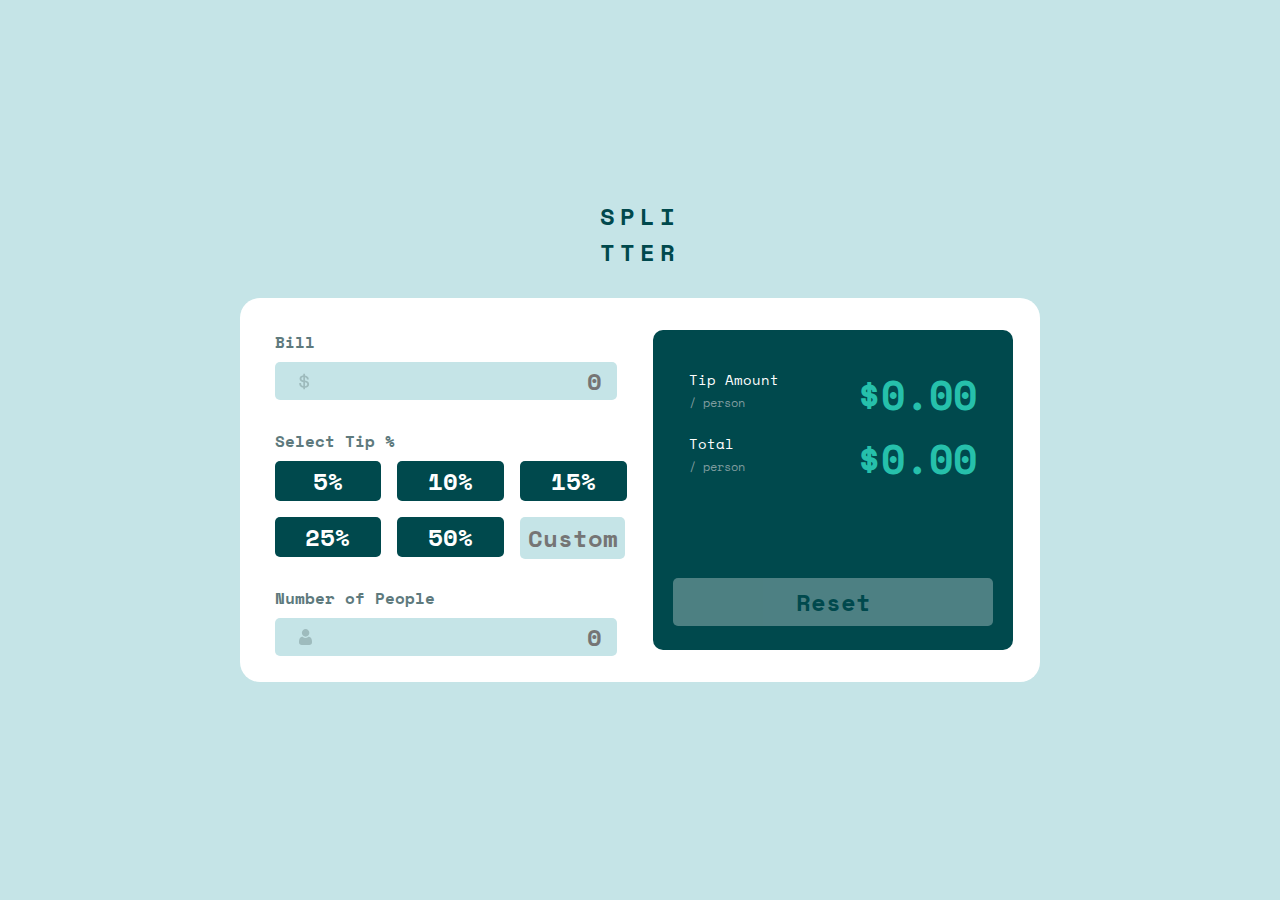
==== TipCalc.html @ fdb8e980 "Add files via upload" ====
<!DOCTYPE html>
<html lang="en">
<head>
    <meta charset="UTF-8">
    <meta http-equiv="X-UA-Compatible" content="IE=edge">
    <meta name="viewport" content="width=device-width, initial-scale=1.0">
    <title>Tip Calculator</title>
    <link rel="stylesheet" href="TipStyle.css">
    <link rel="shortcut icon" type="image/x-icon" href="tip-calculator-app-main/images/favicon-32x32.png">
    <link rel="preconnect" href="https://fonts.googleapis.com">
    <link rel="preconnect" href="https://fonts.gstatic.com" crossorigin>
    <link href="https://fonts.googleapis.com/css2?family=Space+Mono:wght@400;700&display=swap" rel="stylesheet">
</head>
<body>
    <div class="container">
        <main>
            <div class="title-container">
                <p class="title">spli</p>
                <p class="title">tter</p>
            </div>
            <div class="content-container">
                <div class="info-container">
                    <div class="bill-container">
                        <label for="bill">Bill</label><br />
                        <div class="input-container">
                            <input type="number" id="bill" name="total-bill" placeholder="0">
                        </div>
                    </div>
                    <div class="select-container">
                        <label for="select">Select Tip %</label>
                        <div class="tip-percent-container">
                            <button class="btn-5 btn" value="1.05">5%</button>
                            <button class="btn-10 btn" value="1.10">10%</button>
                            <button class="btn-15 btn" value="1.15">15%</button>
                            <button class="btn-25 btn" value="1.25">25%</button>
                            <button class="btn-50 btn" value="1.50">50%</button>
                            <input type="number" class="custom-tip" placeholder="Custom">
                        </div>
                    </div>
                    <div class="num-people-container">
                        <label for="people">Number of People</label><br />
                        <div class="input-container">
                            <input type="number" id="num-people" pattern="[0-9]" name="total-people" placeholder="0">
                        </div>
                    </div>
                </div>
                <div class="output-container">
                    <div class="output-center">
                        <div class="tip-amount-container">
                            <div class="amount-person">
                                <p>Tip Amount</p>
                                <p>/ person</p>
                            </div>
                            <span id="amount-tip">$0.00</span>
                        </div>
                        <div class="total-amount-container">
                            <div class="total-person">
                                <p>Total</p>
                                <p>/ person</p>
                            </div>
                            <span id="amount-total">$0.00</span>
                        </div>
                        <button type="reset">Reset</button>
                    </div>
                </div>
            </div>
        </main>
    </div>
</body>
</html>
---- TipStyle.css ----
body, html {
    padding: 0px;
    margin: 0px;
    box-sizing: border-box;
}

:root {
    --strong-cyan: hsl(172, 67%, 45%);
    --very-dark-cyan: hsl(183, 100%, 15%);
    --dark-grayish-cyan: hsl(186, 14%, 43%);
    --dark-grayish-cyan-2: hsl(184, 14%, 56%);
    --light-grayish-cyan: hsl(185, 41%, 84%);
    --light-grayish-cyan-2: hsl(189, 41%, 97%);
    --white: hsl(0, 0%, 100%);
    --space-mono: "Space Mono";
}

.container {
    width: 100%;
    height: 100vh;
    display: grid;
    place-items: center;
    background-color: var(--light-grayish-cyan);
}

main {
    width: 50rem;
    height: 32rem;
    display: flex;
    flex-direction: column;
    align-items: center;
}

.title-container {
    width: 5rem;
    height: 5rem;
    display: flex;
    justify-content: center;
    flex-direction: column;
}

.title {
    font-family: var(--space-mono);
    font-size: 24px;
    font-weight: bold;
    text-transform: uppercase;
    letter-spacing: 5px;
    color: var(--very-dark-cyan);
    margin: 0;
}

.content-container {
    background-color: var(--white);
    width: 100%;
    height: 75%;
    margin: auto;
    border: hidden;
    border-radius: 20px;
    display: flex;
    justify-content: space-evenly;
    align-items: center;
}

.info-container {
    width: 22.5rem; height: 20rem;
    display: flex;
    flex-direction: column;
    justify-content: space-between
}

.bill-container {
    height: 4;
    padding-left: 0.5rem;
}

.input-container {
    margin-top: 0.5rem;
    width: 95%;
    background-color: var(--light-grayish-cyan);
    border-radius: 5px;
    padding-left: 0.5rem;
}

.select-container {
    height: 8rem;
    padding-left: 0.5rem;
}

.num-people-container {
    height: 4rem;
    padding-left: 0.5rem;
}

label {
    font-family: var(--space-mono); font-size: px; font-weight: bold;
    color: var(--dark-grayish-cyan);
}

input::-webkit-outer-spin-button,
input::-webkit-inner-spin-button {
    -webkit-appearance: none;
    margin: 0;
}

input[type="number"] {
    background-color: var(--light-grayish-cyan); color: var(--very-dark-cyan);
    text-align: right;
    border: none;
    outline: none;
    width: 95%;
    font-size: 24px; font-family: var(--space-mono); font-weight: bold;
}

input[type="number"]:hover {
    cursor: pointer;
    background-color: var(--light-grayish-cyan-2);
}

#bill {
    background: url("./tip-calculator-app-main/images/icon-dollar.svg");
    background-repeat: no-repeat;
    background-position: 1rem 50%;
}

.input-container:hover {
    outline: 2px solid var(--strong-cyan);
    cursor: pointer;
    background-color: var(--light-grayish-cyan-2);
}

.tip-percent-container {
    margin-top: 0.5rem;
    height: 6rem;
    display: grid;
    grid-template-areas: 
        'b5 b10 b15'
        'b25 b50 custom';
    grid-gap: 1rem;
}

.btn, .custom-tip {
    width: calc(20rem / 3); height: calc(5rem / 2);
    background-color: var(--very-dark-cyan); color: var(--white);
    border: none; border-radius: 5px;
    font-size: 24px; font-family: var(--space-mono); font-weight: bold;
}

.btn:hover {
    cursor: pointer;
    background-color: hsla(172, 67%, 45%, 0.7);
    color: var(--very-dark-cyan);
}

.custom-tip:hover {
    cursor: pointer;
    outline: 2px solid var(--strong-cyan);
    background-color: var(--light-grayish-cyan-2);
}

.btn-5 {
    grid-area: b5;
}

.btn-10 {
    grid-area: b10;
}

.btn-15 {
    grid-area: b15;
}

.btn-25 {
    grid-area: b25;
}

.btn-50 {
    grid-area: b50;
}

.tip-percent-container .custom-tip {
    grid-area: custom;
    text-align: center;
}

#num-people {
    background-image: url("./tip-calculator-app-main/images/icon-person.svg");
    background-repeat: no-repeat;
    background-position: 1rem 50%;
}

.output-container {
    width: 22.5rem; height: 20rem;
    background-color: var(--very-dark-cyan);
    border-radius: 10px;
    display: grid; place-items: center;

}

.output-center {
    width: 20rem; height: 16rem;
}

.output-center span {
    font-size: 40px; font-family: var(--space-mono); font-weight: bold;
    color: var(--strong-cyan);
}

.tip-amount-container, .total-amount-container {
    width: 18rem; height: 4rem;
    margin: auto;
    display: flex;
    flex-direction: row;
    justify-content: space-between; align-items: center;
}

.amount-person p:first-of-type, .total-person p:first-of-type{
    font-size: 14px; font-family: var(--space-mono); font-weight: 500;
    color: var(--white);
    line-height: 0;
}

.amount-person p:nth-of-type(2), .total-person p:nth-of-type(2) {
    font-size: 12px; font-family: var(--space-mono); font-weight: 500;
    color: var(--dark-grayish-cyan-2);
}

button[type="reset"] {
    font-size: 24px; font-family: var(--space-mono); font-weight: bold;
    color: var(--very-dark-cyan); background-color: var(--white);
    opacity: 0.3;
    width: 100%; height: 3rem;
    border: none; border-radius: 5px;
    margin-top: 5.5rem;
}
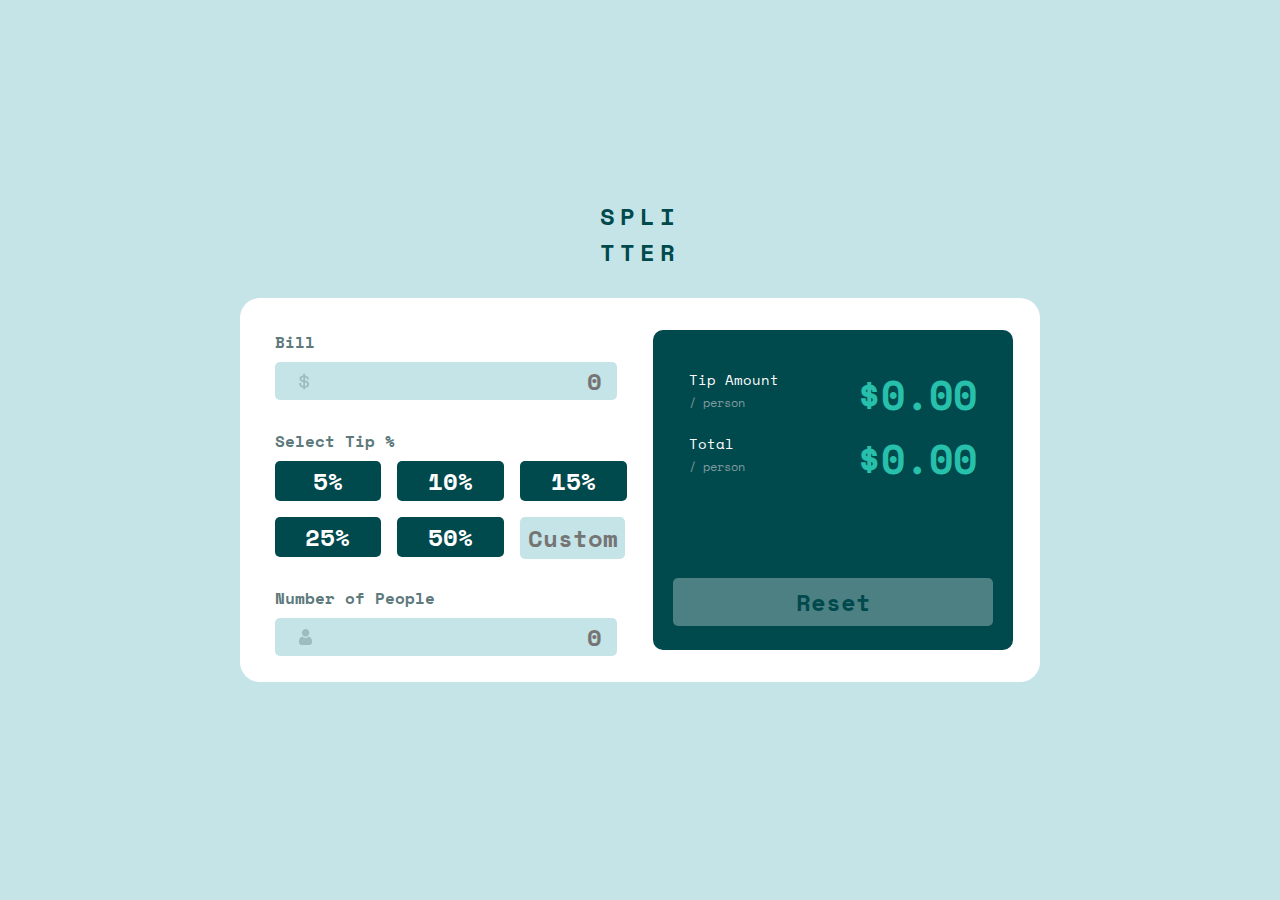
==== commit 27ae2bea: "Add files via upload" ====
--- a/TipCalc.html
+++ b/TipCalc.html
@@ -23,24 +23,24 @@
                     <div class="bill-container">
                         <label for="bill">Bill</label><br />
                         <div class="input-container">
-                            <input type="number" id="bill" name="total-bill" placeholder="0">
+                            <input type="number" id="bill" name="total-bill" placeholder="0" onchange="tipAmountPerson()">
                         </div>
                     </div>
                     <div class="select-container">
                         <label for="select">Select Tip %</label>
                         <div class="tip-percent-container">
-                            <button class="btn-5 btn" value="1.05">5%</button>
-                            <button class="btn-10 btn" value="1.10">10%</button>
-                            <button class="btn-15 btn" value="1.15">15%</button>
-                            <button class="btn-25 btn" value="1.25">25%</button>
-                            <button class="btn-50 btn" value="1.50">50%</button>
-                            <input type="number" class="custom-tip" placeholder="Custom">
+                            <button class="btn-5 btn" value=".05" onclick="perT1()">5%</button>
+                            <button class="btn-10 btn" value=".10" onclick="perT2()">10%</button>
+                            <button class="btn-15 btn" value=".15" onclick="perT3()">15%</button>
+                            <button class="btn-25 btn" value=".25" onclick="perT4()">25%</button>
+                            <button class="btn-50 btn" value=".50" onclick="perT5()">50%</button>
+                            <input type="number" class="custom-tip" placeholder="Custom" onclick="perT6()">
                         </div>
                     </div>
                     <div class="num-people-container">
                         <label for="people">Number of People</label><br />
-                        <div class="input-container">
-                            <input type="number" id="num-people" pattern="[0-9]" name="total-people" placeholder="0">
+                        <div class="input-container input-container-people">
+                            <input type="number" id="num-people" pattern="[0-9]" name="total-people" placeholder="0" onchange="tipAmountTotal()">
                         </div>
                     </div>
                 </div>
@@ -60,11 +60,13 @@
                             </div>
                             <span id="amount-total">$0.00</span>
                         </div>
-                        <button type="reset">Reset</button>
+                        <button class="btnReset" disabled>Reset</button>
                     </div>
                 </div>
             </div>
         </main>
     </div>
+    <script src="https://ajax.googleapis.com/ajax/libs/jquery/3.5.1/jquery.min.js"></script>
+    <script type="text/javascript" src="TipCalc.js"></script>
 </body>
 </html>--- a/TipStyle.css
+++ b/TipStyle.css
@@ -92,7 +92,7 @@
 }
 
 label {
-    font-family: var(--space-mono); font-size: px; font-weight: bold;
+    font-family: var(--space-mono); font-weight: bold;
     color: var(--dark-grayish-cyan);
 }
 
@@ -123,7 +123,7 @@
 }
 
 .input-container:hover {
-    outline: 2px solid var(--strong-cyan);
+    box-shadow: 0 0 0 2px var(--strong-cyan);
     cursor: pointer;
     background-color: var(--light-grayish-cyan-2);
 }
@@ -151,9 +151,13 @@
     color: var(--very-dark-cyan);
 }
 
+.btn:focus {
+    background-color: var(--strong-cyan);
+}
+
 .custom-tip:hover {
     cursor: pointer;
-    outline: 2px solid var(--strong-cyan);
+    box-shadow: 0 0 0 2px var(--strong-cyan);
     background-color: var(--light-grayish-cyan-2);
 }
 
@@ -224,7 +228,7 @@
     color: var(--dark-grayish-cyan-2);
 }
 
-button[type="reset"] {
+.btnReset {
     font-size: 24px; font-family: var(--space-mono); font-weight: bold;
     color: var(--very-dark-cyan); background-color: var(--white);
     opacity: 0.3;
@@ -232,3 +236,14 @@
     border: none; border-radius: 5px;
     margin-top: 5.5rem;
 }
+
+.btn-complete {
+    background-color: var(--strong-cyan);
+    opacity: 1;
+}
+
+.btn-hover {
+    cursor: pointer;
+    background-color: var(--dark-grayish-cyan-2);
+    opacity: 1; filter: brightness(1.5);
+}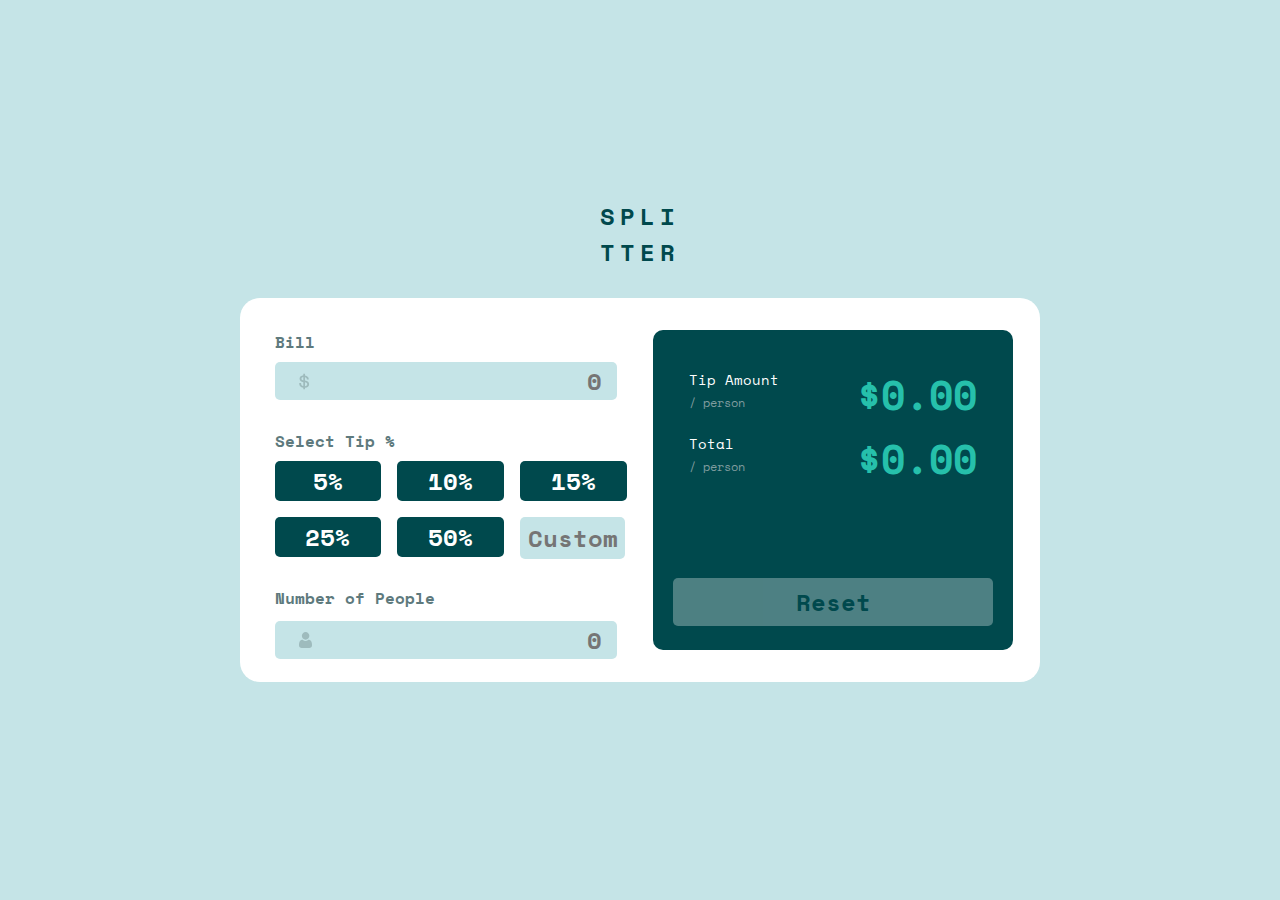
==== commit 7846c3c9: "Add files via upload" ====
--- a/TipCalc.html
+++ b/TipCalc.html
@@ -34,11 +34,14 @@
                             <button class="btn-15 btn" value=".15" onclick="perT3()">15%</button>
                             <button class="btn-25 btn" value=".25" onclick="perT4()">25%</button>
                             <button class="btn-50 btn" value=".50" onclick="perT5()">50%</button>
-                            <input type="number" class="custom-tip" placeholder="Custom" onclick="perT6()">
+                            <input type="number" class="custom-tip" placeholder="Custom" onchange="perT6()" onclick="perT6()">
                         </div>
                     </div>
                     <div class="num-people-container">
-                        <label for="people">Number of People</label><br />
+                        <div class="labels-zero">
+                            <label for="people">Number of People</label>
+                            <p id="zero">Can't be zero</p>
+                        </div>
                         <div class="input-container input-container-people">
                             <input type="number" id="num-people" pattern="[0-9]" name="total-people" placeholder="0" onchange="tipAmountTotal()">
                         </div>
--- a/TipStyle.css
+++ b/TipStyle.css
@@ -75,11 +75,18 @@
 
 .input-container {
     margin-top: 0.5rem;
-    width: 95%;
+    margin-bottom: 0;
+    width: 95%; 
     background-color: var(--light-grayish-cyan);
     border-radius: 5px;
     padding-left: 0.5rem;
-}
+    display: flex; align-items: center;
+}
+
+.input-container-people {
+    margin-top: -5px;
+}
+
 
 .select-container {
     height: 8rem;
@@ -89,6 +96,17 @@
 .num-people-container {
     height: 4rem;
     padding-left: 0.5rem;
+}
+
+.labels-zero {
+    display: flex; flex-direction: row; justify-content: space-between; 
+}
+
+#zero {
+    margin-top: 0;
+    font-family: var(--space-mono); font-weight: bold;
+    color: hsl(0, 70%, 50%);
+    visibility: hidden;
 }
 
 label {
@@ -111,7 +129,7 @@
     font-size: 24px; font-family: var(--space-mono); font-weight: bold;
 }
 
-input[type="number"]:hover {
+input[type="number"]:hover, .input-container:hover {
     cursor: pointer;
     background-color: var(--light-grayish-cyan-2);
 }
@@ -124,8 +142,6 @@
 
 .input-container:hover {
     box-shadow: 0 0 0 2px var(--strong-cyan);
-    cursor: pointer;
-    background-color: var(--light-grayish-cyan-2);
 }
 
 .tip-percent-container {
@@ -246,4 +262,76 @@
     cursor: pointer;
     background-color: var(--dark-grayish-cyan-2);
     opacity: 1; filter: brightness(1.5);
+}
+
+@media screen and (max-width: 1250px) {
+    .container {
+        height: 110vh;
+    }
+
+    main {
+        width: 80%;
+        height: 70rem;
+    }
+
+    .content-container {
+        flex-direction: column;
+    }
+}
+
+@media screen and (max-width: 500px) {
+    .container {
+        height: 108vh;
+    }
+
+    main {
+        width: 100%;
+        height: 60rem;
+    }
+
+    .title-container {
+        transform: translateY(3rem);
+    }
+
+    .content-container {
+        flex-direction: column;
+        border-bottom-left-radius: 0;
+        border-bottom-right-radius: 0;
+    }
+
+    .info-container {
+        height: 22.5rem;
+    }
+
+    .select-container {
+        height: 14.5rem;
+        display: flex; flex-direction: column;
+        justify-content: center;
+    }
+
+    .tip-percent-container {
+        margin-top: 1rem;
+        grid-template-areas: 
+            'b5 b10'
+            'b15 b25'
+            'b50 custom';
+        height: 9.5rem;
+    }
+
+    .btn, .tip-percent-container input[type="number"] {
+        width: calc(20rem / 2);
+    }
+
+    .output-container {
+        height: 15rem;
+        width: 95%;
+    }
+
+    .output-center {
+        height: 13rem;
+    }
+
+    .btnReset {
+        margin-top: 2rem;
+    }
 }